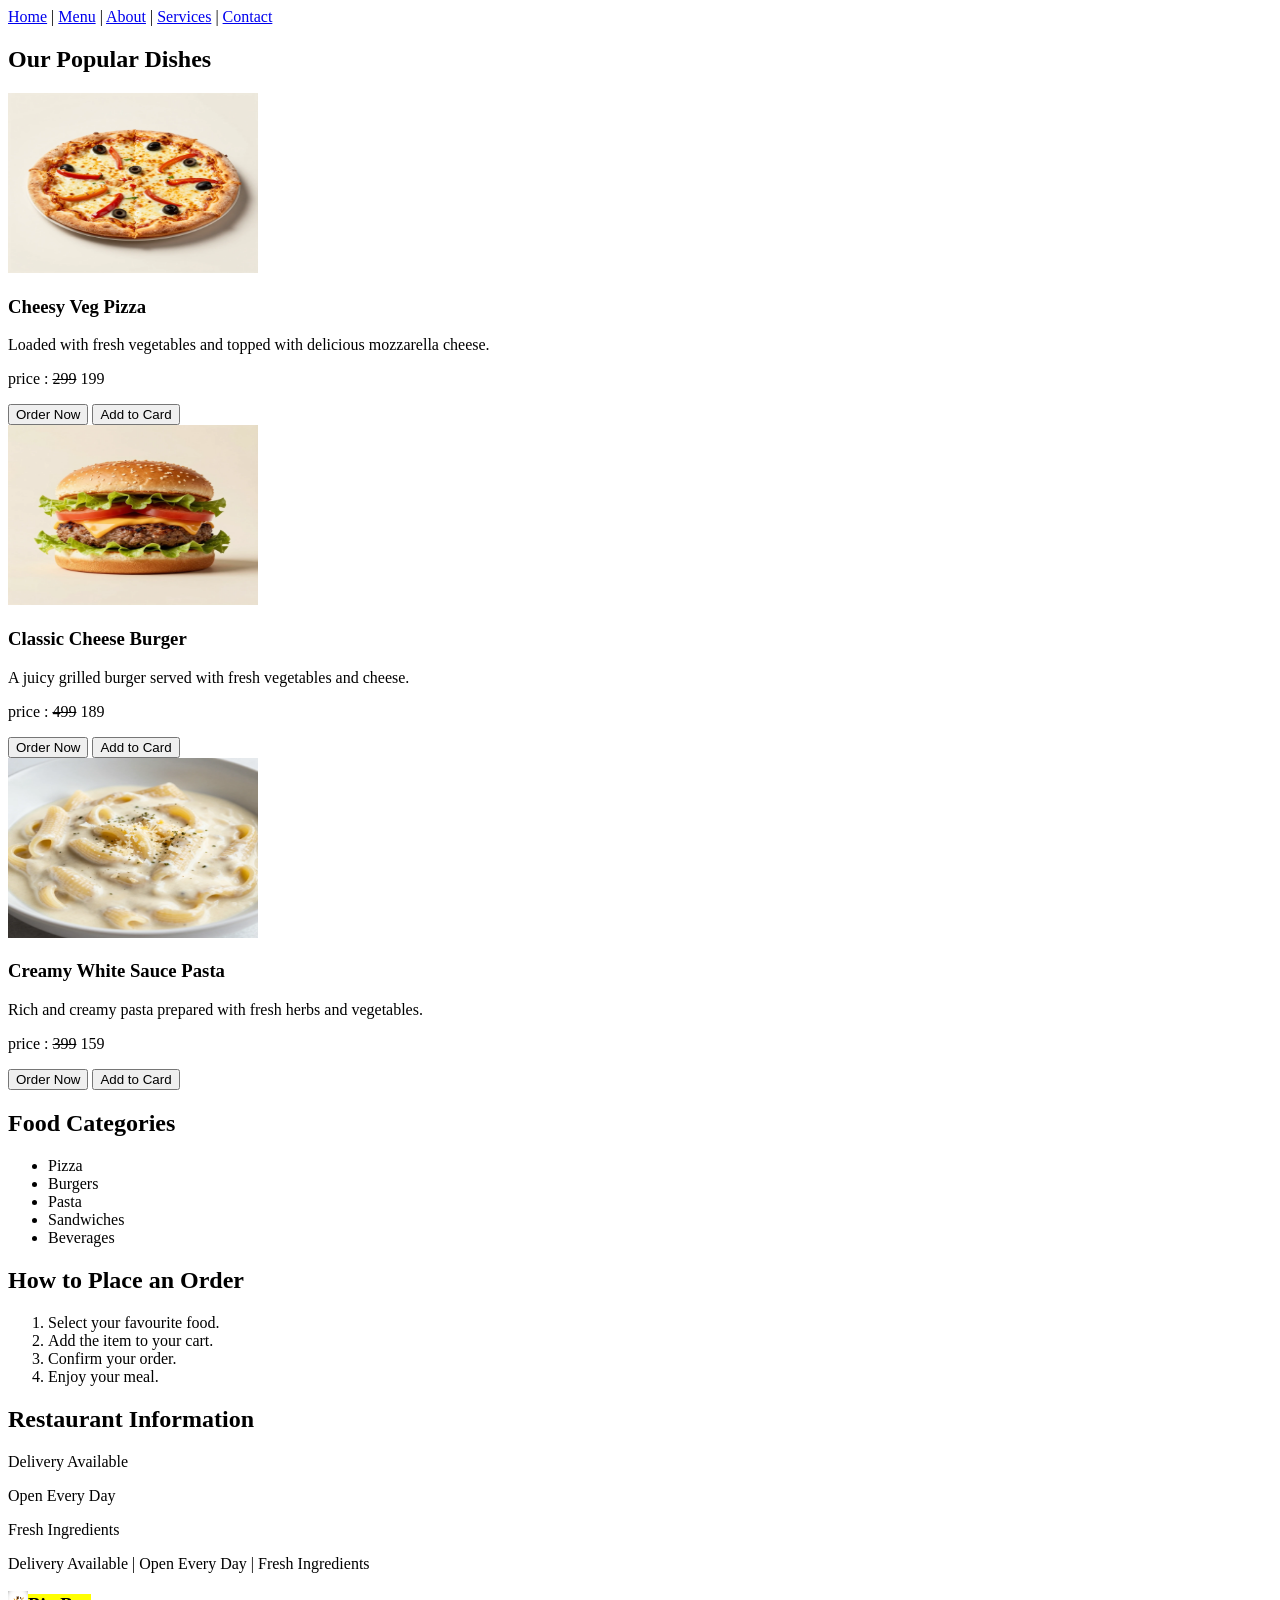
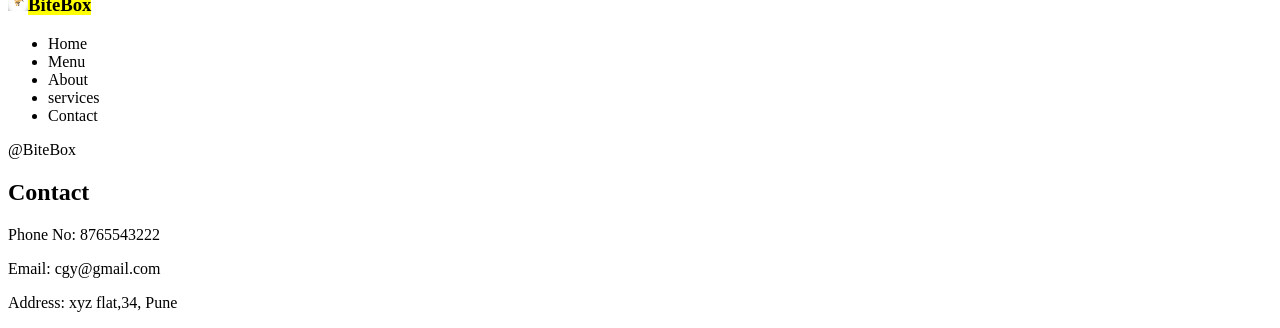
==== Menu.html @ 77759a95 "Initial Commit" ====
<!DOCTYPE html>
<html lang="en">

<head>
  <meta charset="UTF-8">
  <meta name="viewport" content="width=device-width, initial-scale=1.0">
  <title>BiteBox-Menu</title>
</head>

<body>
  <nav>
    <div>
      <a href="index.html">Home</a>
      |
      <a href="Menu.html">Menu</a>
      |
      <a href="About.html">About</a>
      |
      <a href="Services.html"> Services</a>
      |
      <a href="Contact.html">Contact</a>
    </div>
  </nav>

  <main>
    <!--Popular dishes-->
    <h2>Our Popular Dishes</h2>
    <div>
      <!--Piza-->
      <div>
        <img src="assets/images/pizza.png" alt="Pizza" width="250" height="180">
        <h3>Cheesy Veg Pizza</h3>
        <p>
          Loaded with fresh vegetables and topped with delicious mozzarella cheese.
        </p>
         <p>price : <del>299</del> 199</p>
        <div>
          <a href="./orderprocessing.html"><button>Order Now</button></a>
          <button>Add to Card</button>
        </div>
      </div>


      <!--Burger-->
      <div>
        <img src="assets/images/burger.png" alt="Pizza" width="250" height="180">
        <h3>Classic Cheese Burger</h3>
        <p>
          A juicy grilled burger served with fresh vegetables and cheese.
        </p>
         <p>price : <del>499</del> 189</p>
        <div>
          <a href="./orderprocessing.html"><button>Order Now</button></a>
          <button>Add to Card</button>
        </div>
      </div>

      <!--Pasta-->
      <div>
        <img src="assets/images/pasta.png" alt="Pizza" width="250" height="180">
        <h3>Creamy White Sauce Pasta</h3>
        <p>
          Rich and creamy pasta prepared with fresh herbs and
          vegetables.
        </p>
         <p>price : <del>399</del> 159</p>
        <div>
          <a href="./orderprocessing.html"><button>Order Now</button></a>
          <button>Add to Card</button>
        </div>
      </div>
    </div>
    <!--Food Categories-->
    <h2>Food Categories</h2>

    <ul>

      <li>Pizza</li>
      <li>Burgers</li>
      <li>Pasta</li>
      <li>Sandwiches</li>
      <li>Beverages</li>

    </ul>

    <h2>How to Place an Order</h2>

    <ol>

      <li>Select your favourite food.</li>
      <li>Add the item to your cart.</li>
      <li>Confirm your order.</li>
      <li>Enjoy your meal.</li>

    </ol>


    <!--Restaurant Information-->
    <!--Using Block elements-->
    <h2>Restaurant Information</h2>

    <p>Delivery Available</p>
    <p>Open Every Day</p>

    <p>Fresh Ingredients</p>

    <!--Using inline elements-->
    <span>Delivery Available</span>

    <span> | </span>

    <span>Open Every Day</span>

    <span> | </span>

    <span>Fresh Ingredients</span>
  </main>

  <footer>
        <div>
            <div>
                <h3><img src="./assets/images/logo.jpg" alt="Food logo" height="20" width="20"><mark>BiteBox</mark></h3>
            </div>
        </div>
        <div>
            <ul>
                <li>Home</li>
                <li>Menu</li>
                <li>About</li>
                <li>services</li>
                <li>Contact</li>
            </ul>
        </div>
        <div>
            <div>
                @BiteBox
            </div>
            <div>
                <h2>Contact</h2>
                <p>Phone No: 8765543222</p>
                <p>Email: cgy@gmail.com </p>
                <p>Address: xyz flat,34, Pune</p>
            </div>
        </div>
    </footer>

</body>

</html>
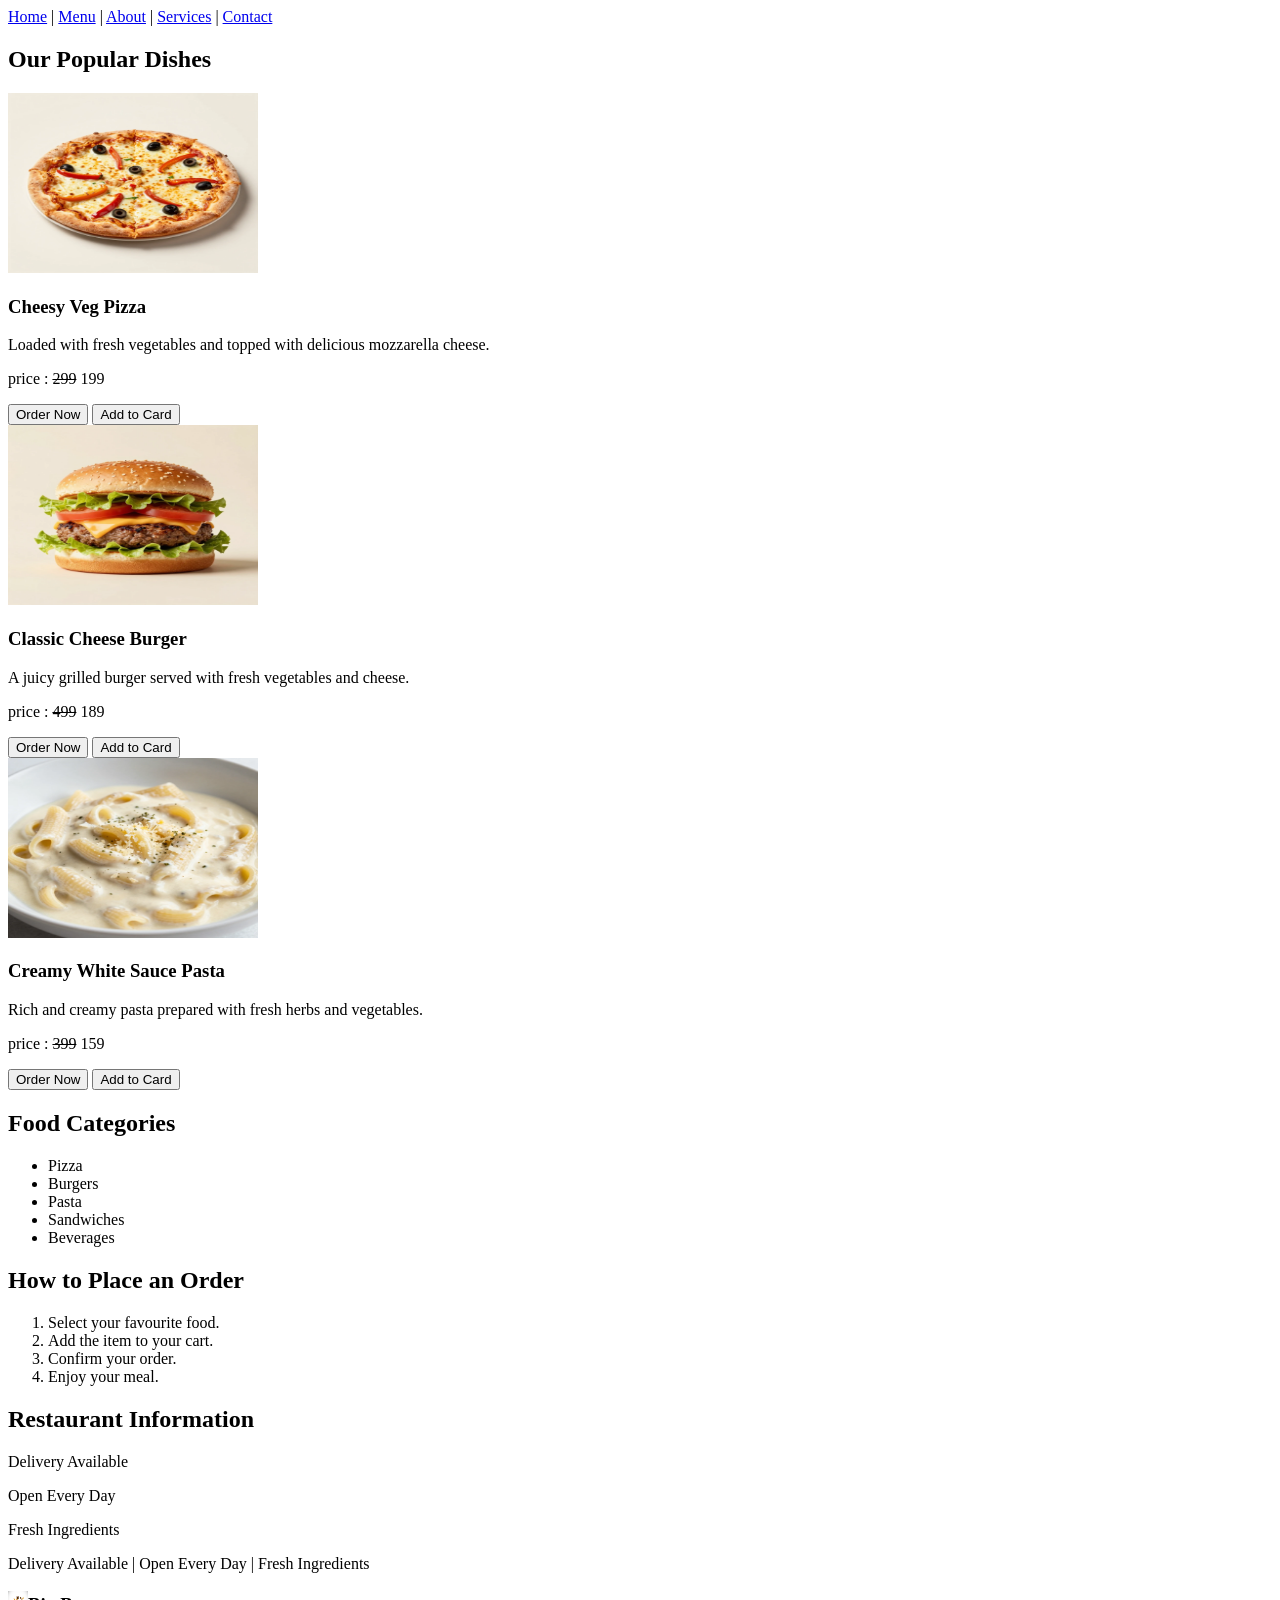
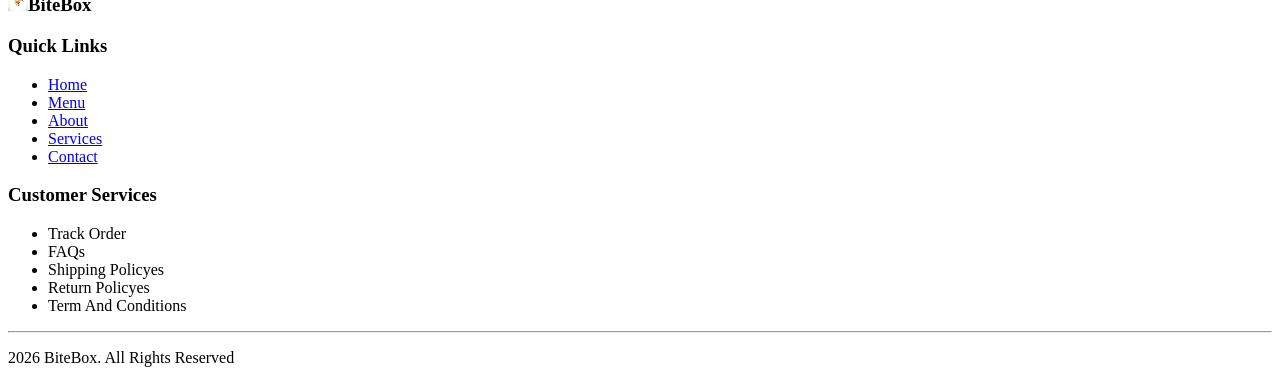
==== commit 02195f88: "added css on footer" ====
--- a/Menu.html
+++ b/Menu.html
@@ -116,34 +116,43 @@
     <span>Fresh Ingredients</span>
   </main>
 
-  <footer>
+  <footer class="footer-section">
         <div>
             <div>
-                <h3><img src="./assets/images/logo.jpg" alt="Food logo" height="20" width="20"><mark>BiteBox</mark></h3>
+                <h3 class="footer-logo"><img src="./assets/images/logo.jpg" alt="Food logo" height="20" width="20"><span>BiteBox</span></h3>
             </div>
         </div>
+     <div class="footer-div">
         <div>
+            <h3>Quick Links</h3>
             <ul>
-                <li>Home</li>
-                <li>Menu</li>
-                <li>About</li>
-                <li>services</li>
-                <li>Contact</li>
+
+                <li><a href="./index.html"> Home</a></li>
+                <li><a href="./Menu.html"> Menu</a></li>
+                <li><a href="./About.html">About</a></li>
+                <li><a href="./Services.html"> Services</a></li>
+                <li><a href="./Contact.html"> Contact</a></li>
             </ul>
         </div>
+        <!-- link two -->
         <div>
-            <div>
-                @BiteBox
-            </div>
-            <div>
-                <h2>Contact</h2>
-                <p>Phone No: 8765543222</p>
-                <p>Email: cgy@gmail.com </p>
-                <p>Address: xyz flat,34, Pune</p>
-            </div>
+            <h3>
+                Customer Services
+            </h3>
+            <ul>
+                <li>Track Order</li>
+                <li>FAQs </li>
+                <li>Shipping Policyes </li>
+                <li>Return Policyes </li>
+                <li>Term And Conditions </li>
+
+            </ul>
         </div>
+    </div>
+        <hr>
+        
+        <p class="footer-last">2026 BiteBox.  All Rights Reserved</p>
     </footer>
-
 </body>
 
 </html>
